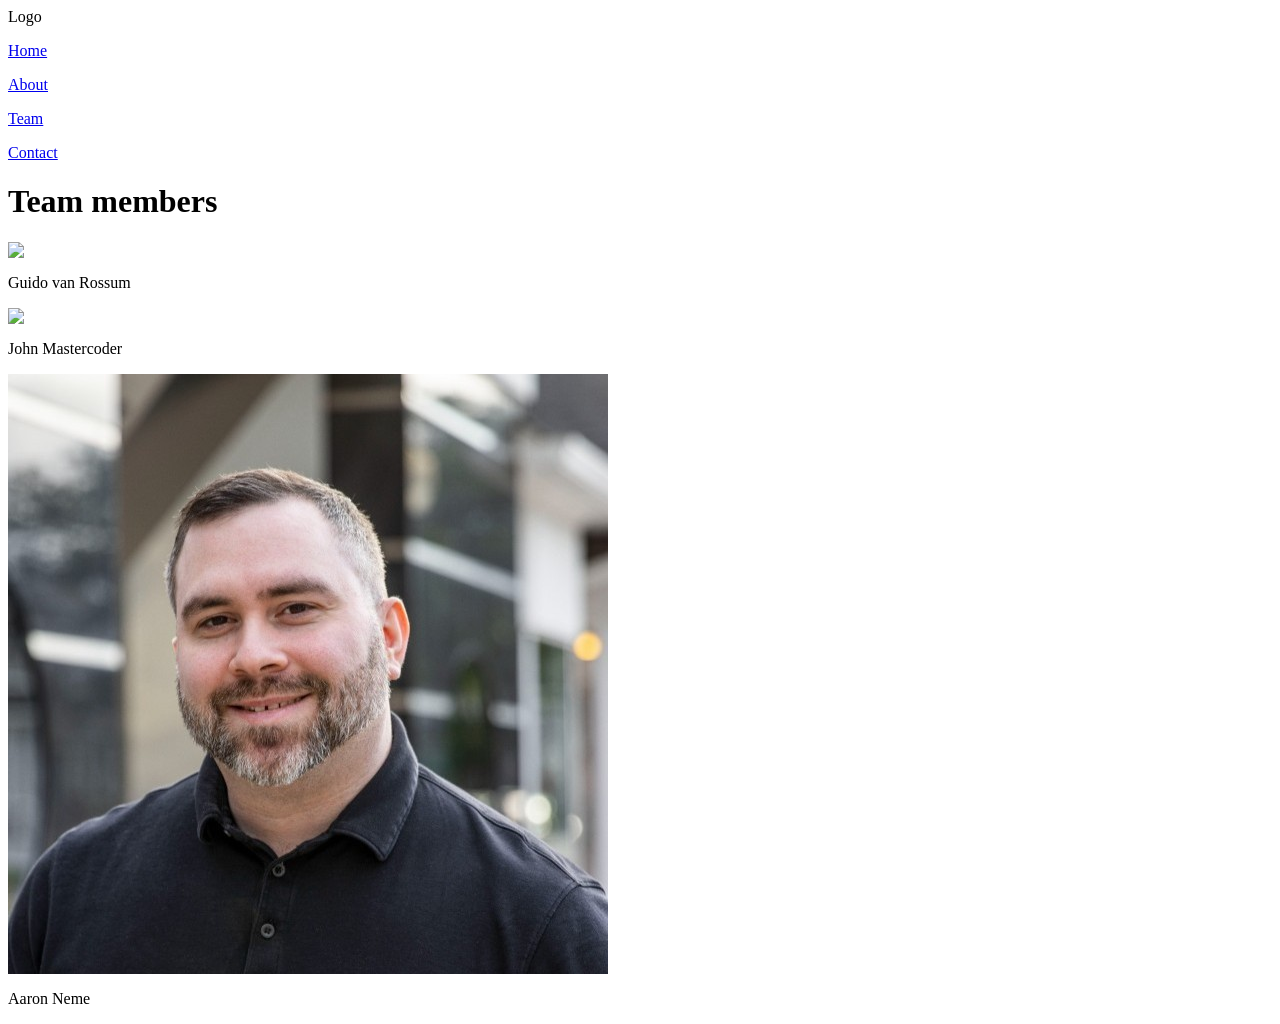
==== lesson_06/team.html @ 53c1f87b "added Aaron as a member with an image" ====
<html>
  <head>
    <meta name="viewport" content="width=device-width, initial-scale=1.0">
    <title>Team page</title>
    <link rel="stylesheet" href="style.css">
    <link rel="preconnect" href="https://fonts.gstatic.com">
    <link href="https://fonts.googleapis.com/css2?family=Bree+Serif&display=swap" rel="stylesheet">
    <link href="https://fonts.googleapis.com/css2?family=Josefin+Sans:wght@500&family=Lato&display=swap" rel="stylesheet">
  </head>
  <body>
    <div class="container">

      <div class='navbar'>
        <p class="logo">Logo</p>
        <a href="index.html"><p class='nav-button'>Home</p></a>
        <a href="about.html"><p class='nav-button'>About</p></a>
        <a href="team.html"><p class='nav-button selected'>Team</p></a>
        <a href="contact.html"><p class='nav-button'>Contact</p></a>
      </div>

      <div class='main team'>
        <h1 class="header1 header">
          Team members
        </h1>
        <div class="team-members">
          <div class="member">
            <p><img class="member-pic" src="img/guido.png"></p>
            <p>Guido van Rossum</p>
          </div>
          <div class="member">
            <p><img class="member-pic" src="img/Alex_001.png"></p>
            <p>John Mastercoder</p>
          </div>

          <div class="member">
            <!--  student 01 -->

          </div>

          <div class="member">
            <!--  student 02 -->

          </div>

          <div class="member">
            <!--  student 03 -->
             <p><img class="member-pic" src="img/aaronProfilePic.jpg"></p>
            <p>Aaron Neme</p>
          </div>

          <div class="member">
            <!--  student 04 -->

          </div>

          <div class="member">
            <!--  student 05 -->

          </div>

          <div class="member">
            <!--  student 06 -->

          </div>

          <div class="member">
            <!--  student 06 -->
            
          </div>


        </div>

      </div>
    </div>
  </body>
</html>
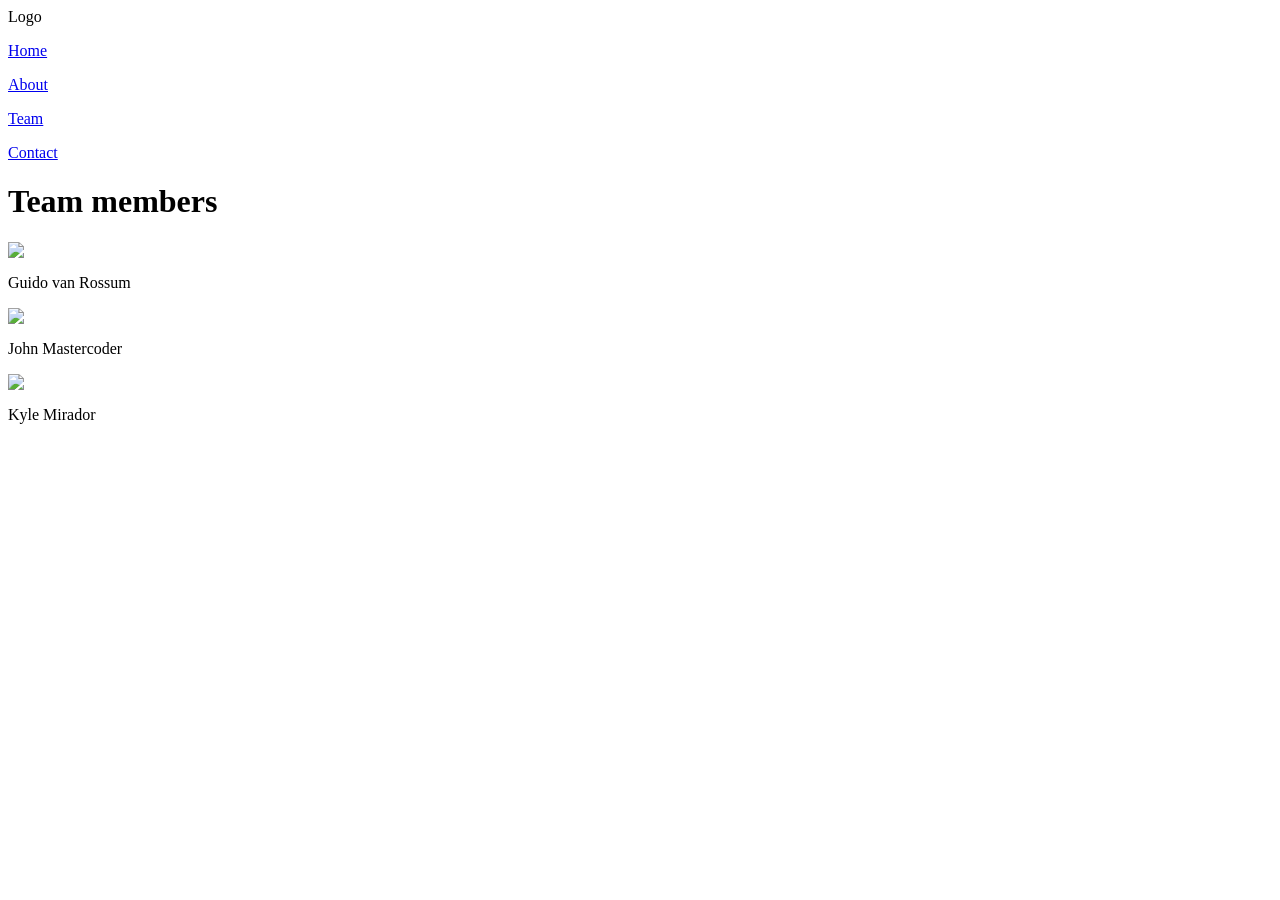
==== commit b9c73803: "Kyle's stuff" ====
--- a/lesson_06/team.html
+++ b/lesson_06/team.html
@@ -34,7 +34,8 @@
 
           <div class="member">
             <!--  student 01 -->
-
+            <p><img class="member-pic" src="img/boy_01.png"></p>
+            <p>Kyle Mirador</p>
           </div>
 
           <div class="member">
@@ -44,8 +45,7 @@
 
           <div class="member">
             <!--  student 03 -->
-             <p><img class="member-pic" src="img/aaronProfilePic.jpg"></p>
-            <p>Aaron Neme</p>
+
           </div>
 
           <div class="member">
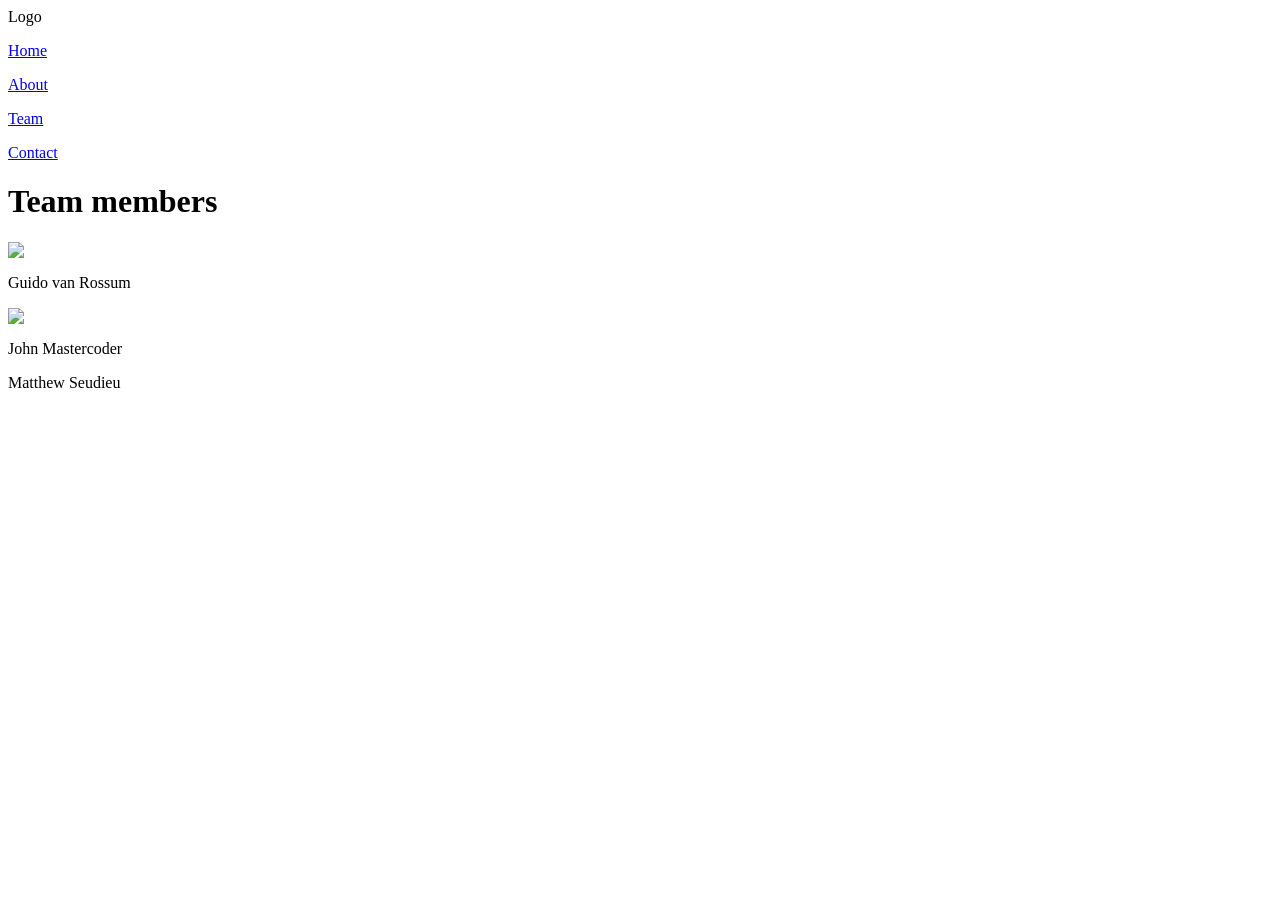
==== commit 495ace13: "Added name" ====
--- a/lesson_06/team.html
+++ b/lesson_06/team.html
@@ -23,10 +23,12 @@
           Team members
         </h1>
         <div class="team-members">
+
           <div class="member">
             <p><img class="member-pic" src="img/guido.png"></p>
             <p>Guido van Rossum</p>
           </div>
+
           <div class="member">
             <p><img class="member-pic" src="img/Alex_001.png"></p>
             <p>John Mastercoder</p>
@@ -34,13 +36,11 @@
 
           <div class="member">
             <!--  student 01 -->
-            <p><img class="member-pic" src="img/boy_01.png"></p>
-            <p>Kyle Mirador</p>
+
           </div>
 
           <div class="member">
-            <!--  student 02 -->
-
+            <p>Matthew Seudieu</p>
           </div>
 
           <div class="member">
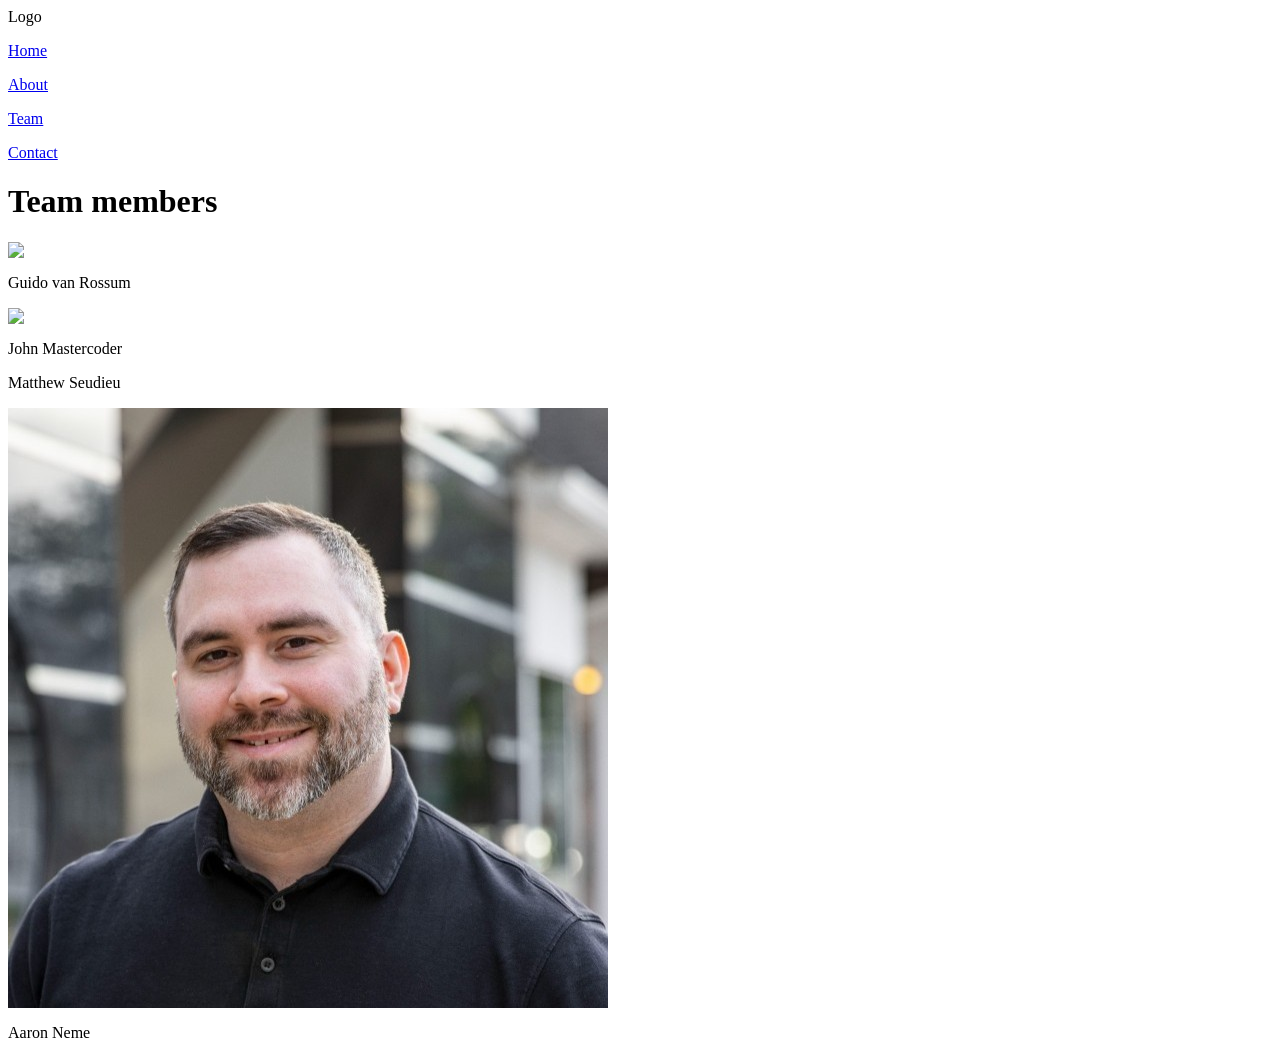
==== commit 96b443bb: "Merge branch 'main' of https://github.com/aneme1038/h33-devops-fork adding something new" ====
--- a/lesson_06/team.html
+++ b/lesson_06/team.html
@@ -45,7 +45,8 @@
 
           <div class="member">
             <!--  student 03 -->
-
+             <p><img class="member-pic" src="img/aaronProfilePic.jpg"></p>
+            <p>Aaron Neme</p>
           </div>
 
           <div class="member">
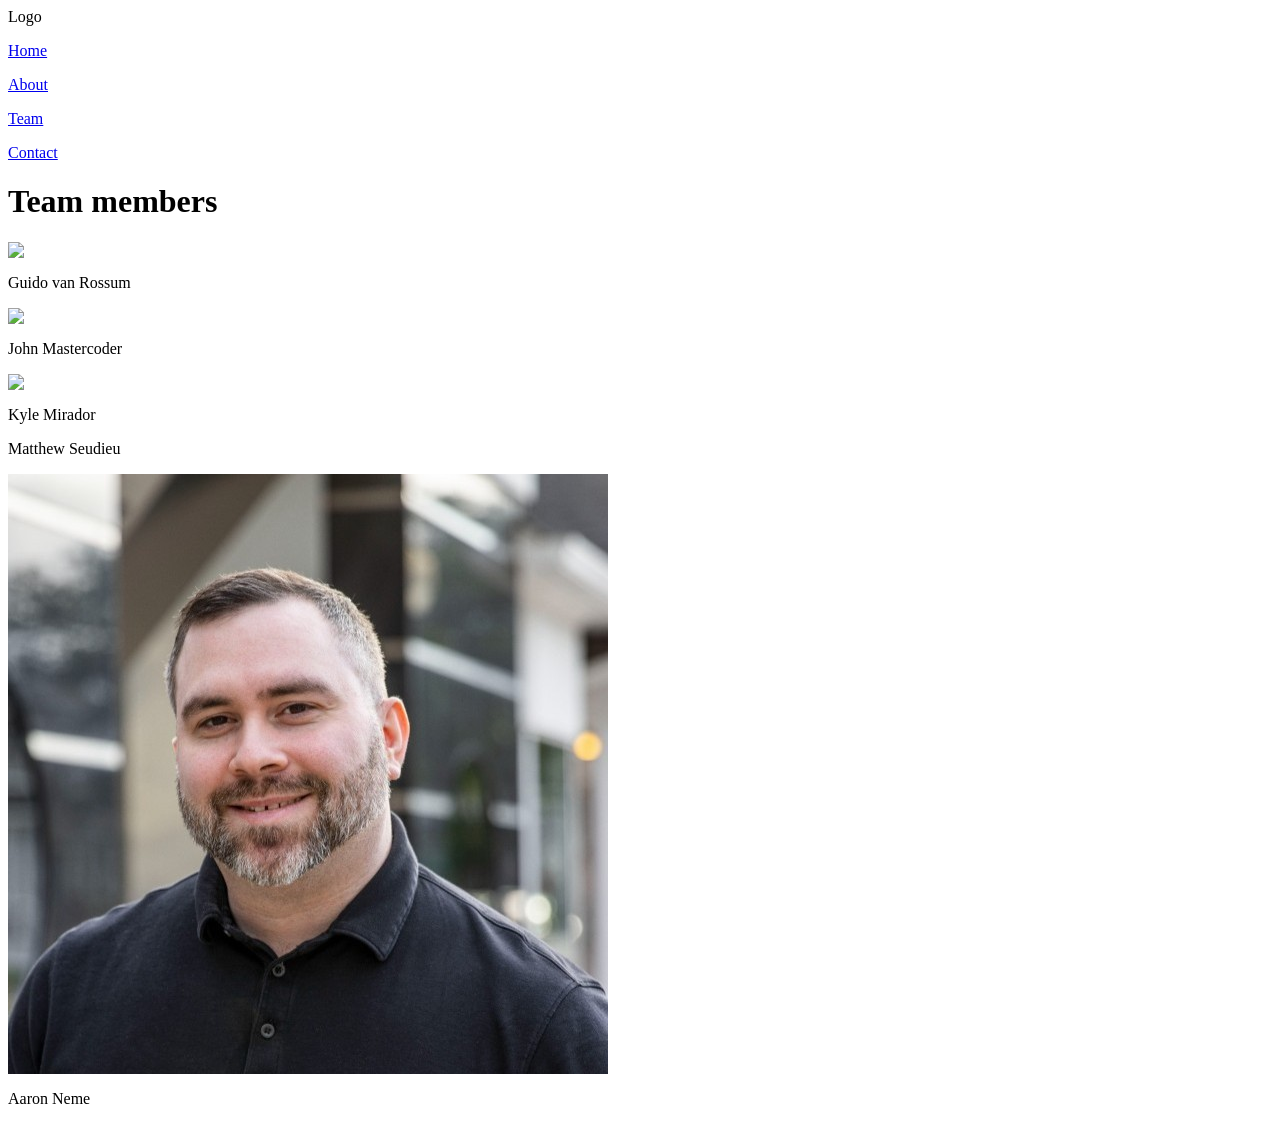
==== commit cbbe4ff4: "Merge branch 'main' of https://github.com/aneme1038/h33-devops-fork" ====
--- a/lesson_06/team.html
+++ b/lesson_06/team.html
@@ -36,7 +36,8 @@
 
           <div class="member">
             <!--  student 01 -->
-
+            <p><img class="member-pic" src="img/boy_01.png"></p>
+            <p>Kyle Mirador</p>
           </div>
 
           <div class="member">
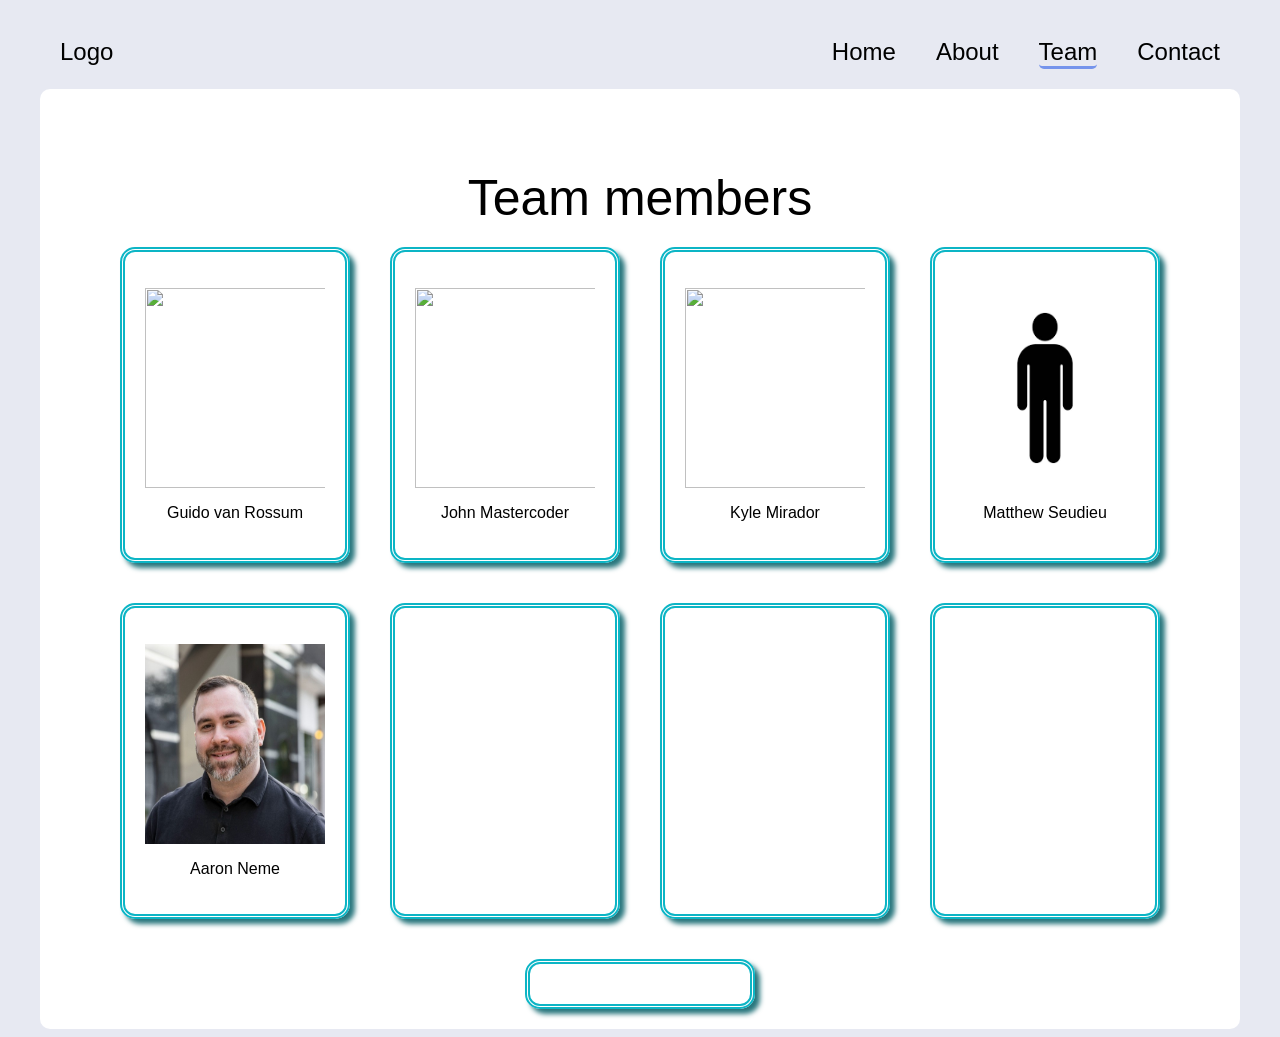
==== commit 3b27c084: "Added picture" ====
--- a/lesson_06/team.html
+++ b/lesson_06/team.html
@@ -41,6 +41,8 @@
           </div>
 
           <div class="member">
+            <!--  student 02 -->
+            <p><img class="member-pic" src="img/person.png"></p>
             <p>Matthew Seudieu</p>
           </div>
 
--- a/lesson_06/style.css
+++ b/lesson_06/style.css
@@ -0,0 +1,129 @@
+body{
+  background-color: #e7e9f2;
+  background-image: url("img/bg.jpg");
+  background-size: cover;
+  font-family: 'Josefin Sans', sans-serif;
+}
+
+.container{
+  position: relative;
+  width: 1200px;
+  margin: auto;
+}
+
+.navbar{
+  font-size: 24px;
+  padding-top: 10px;
+  text-align: right;
+  display: flex;
+  justify-content: flex-end;
+  flex-wrap: wrap;
+}
+
+a {
+  text-decoration: none;
+}
+
+.nav-button{
+  border-radius: 5px;
+  color: black;
+  margin: 20px;
+}
+
+.selected {
+  border-bottom:3px solid #7594ec;
+  border-radius: none;
+}
+
+.logo {
+  flex-grow: 1;
+  margin: 20px;
+  text-align: left;
+}
+
+.main{
+  background-color: white;
+  min-height: 700px;
+  margin-top: 10px;
+  color: black;
+  border-radius: 10px;
+  margin: auto;
+}
+
+.page-image{
+  position: absolute;
+  width: 600px;
+  right: 10px;
+  top: 200px;
+}
+
+.banner{
+  margin-bottom: 20px;
+}
+
+.title{
+  font-size: 80px;
+  margin-left: 60px;
+  padding-top: 100px;
+  width: 600px;
+}
+
+.subtitle{
+  font-size: 18px;
+  margin-left: 60px;
+  margin-top: 40px;
+  font-family: 'Lato', sans-serif;
+  max-width: 470px;
+  line-height:1.7;
+}
+
+.header1{
+  font-size: 80px;
+  width: 600px;
+  text-align: center;
+  margin:auto;
+  padding-top:80px;
+  font-weight:normal;
+}
+.header{
+  font-size:50px;
+}
+
+.text1{
+  font-size: 14px;
+}
+
+.team-members{
+  display:flex;
+  justify-content:center;
+  flex-wrap:wrap;
+}
+
+.member{
+  width: 180px;
+  display:inline-block;
+  margin: 20px;
+  text-align: center;
+  border: #0cb5c5 double 5px;
+  border-radius: 15px;
+  box-shadow: 5px 5px 5px #28767d;
+  padding: 20px;
+  margin-top: 20px;
+}
+
+.member-pic{
+  height: 200px;
+  max-width:100%;
+}
+
+@media (max-width: 1000px){
+  .navbar{
+    float: left;
+  }
+  .logo{
+    display: none;
+  }
+ }
+
+
+ 
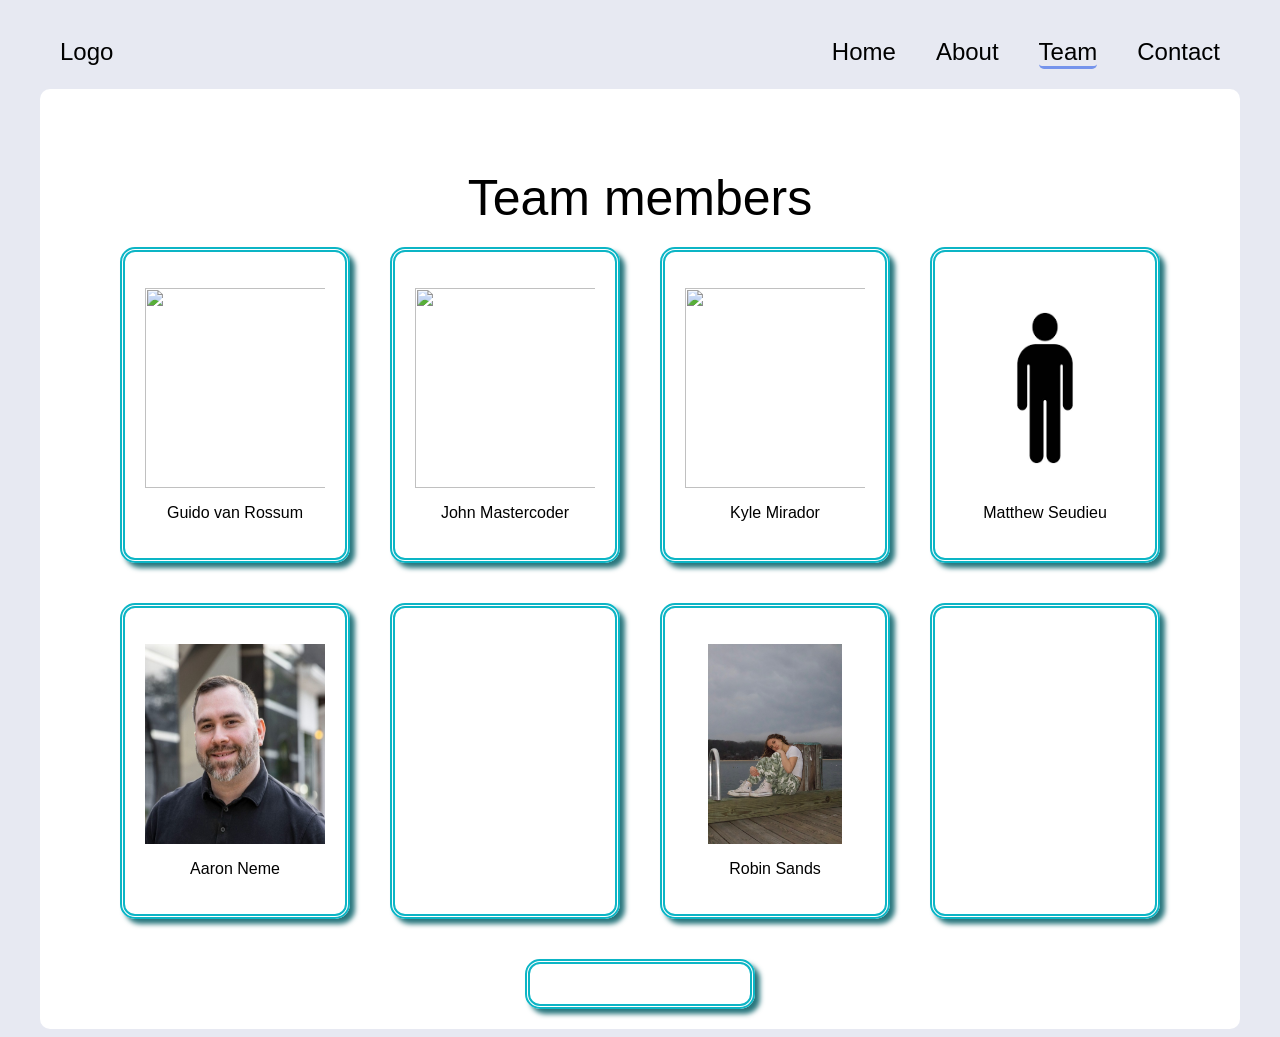
==== commit b9250f9e: "added Robins face hehe" ====
--- a/lesson_06/team.html
+++ b/lesson_06/team.html
@@ -59,6 +59,8 @@
 
           <div class="member">
             <!--  student 05 -->
+                <p><img class="member-pic" src="img/Robin.JPG"></p>
+            <p>Robin Sands</p>
 
           </div>
 
